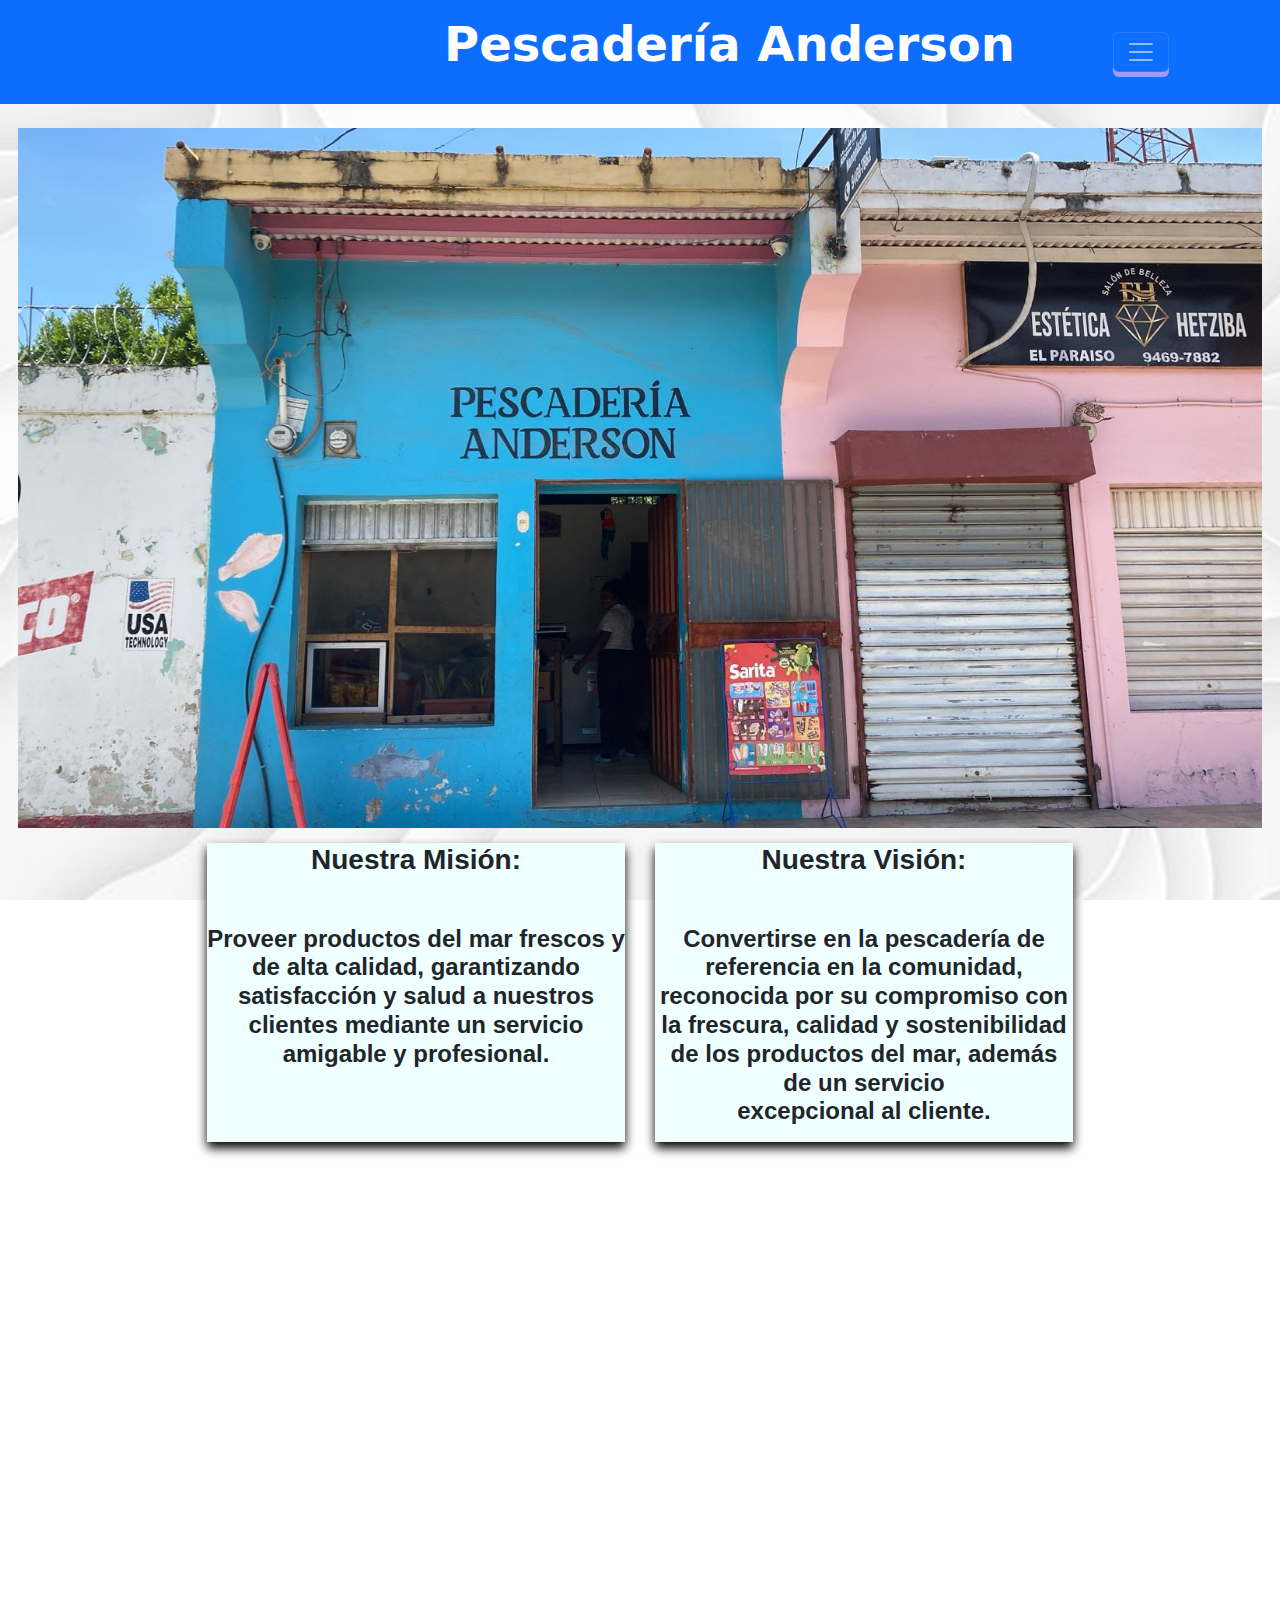
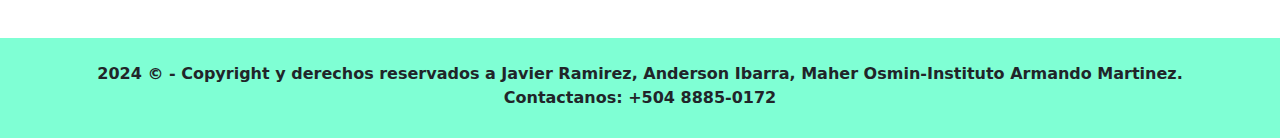
==== index.html @ be1bd589 "Add files via upload" ====
<!DOCTYPE html>
<html lang="en">
<head>
    <meta charset="UTF-8">
    <title>Pescadería Anderson</title> 
    <link href="https://cdn.jsdelivr.net/npm/bootstrap@5.3.3/dist/css/bootstrap.min.css" rel="stylesheet" integrity="sha384-QWTKZyjpPEjISv5WaRU9OFeRpok6YctnYmDr5pNlyT2bRjXh0JMhjY6hW+ALEwIH" crossorigin="anonymous">
    <script src="https://cdn.jsdelivr.net/npm/bootstrap@5.3.3/dist/js/bootstrap.bundle.min.js" integrity="sha384-YvpcrYf0tY3lHB60NNkmXc5s9fDVZLESaAA55NDzOxhy9GkcIdslK1eN7N6jIeHz" crossorigin="anonymous"></script>
    <link rel="stylesheet" href="index.css">
</head>
<body> 
  
<nav class="navbar bg-primary" data-bs-theme="dark">
  <div class="container-fluid">
    <a class="navbar-brand" href="index.html"> <img src="Logodelcolegio.png" alt="" height="75px"> </a> <p> <b> <font size= 7px color="#ffffff"> &nbsp;&nbsp;&nbsp;&nbsp;&nbsp;&nbsp;&nbsp;&nbsp;&nbsp;&nbsp;&nbsp;&nbsp;&nbsp;&nbsp;&nbsp;&nbsp;&nbsp;&nbsp;  Pescadería Anderson </font> </b> </p> 
    <button class="navbar-toggler" type="button" data-bs-toggle="collapse" data-bs-target="#navbarNavDropdown" aria-controls="navbarNavDropdown" aria-expanded="false" aria-label="Toggle navigation">
      <span class="navbar-toggler-icon"></span>
    </button>
    <b>
    <div class="collapse navbar-collapse" id="navbarNavDropdown">
      <ul class="navbar-nav">
        <li class="nav-item">
          <a class="nav-link" href="index.html">Inicio</a>
        </li>
        <li class="nav-item">
          <a class="nav-link" href="Encargados.html">Encargados</a>
        </li>
         <li class="nav-item">
          <a class="nav-link" href="Sub%20Encargados.html">Sub Encargados</a>
        </li>
        <li class="nav-item">
          <a class="nav-link" href="Productos.html">Productos</a>
        </li>
          <li class="nav-item">

        </li>
      </ul>
    </div>
    </b>
  </div>
</nav>
    &nbsp;
   
    <center><img src="Pescaderia.jpg" height="700px"></center>
    
    
       <center>
    <center>
      <div class="style">
        <div class="mision">
          <h3><b>Nuestra Misión:</b></h3>

          <br />

          <p>
            <b>
             <h4> Proveer productos del mar frescos y de alta calidad,
garantizando satisfacción y salud a nuestros clientes
                 mediante un servicio amigable y profesional.</h4>

            </b>
          </p>
        </div>

        <div class="vision">
            <h3><b>Nuestra Visión:</b></h3>

          <br />

          <p>
            <b>
            <h4>Convertirse en la pescadería de referencia en la
comunidad, reconocida por su compromiso con la
frescura, calidad y sostenibilidad de los productos del
                mar, además de un servicio excepcional al cliente.<br></h4>
            </b>
          </p>
        </div>
      </div>
    </center>

     
    </center>
    
    <iframe width="400px" height="300px" src="">
        
    </iframe>
    
    <iframe src="https://www.google.com/maps/embed?pb=!1m18!1m12!1m3!1d3873.6328761758737!2d-86.55480842593371!3d13.86106209475649!2m3!1f0!2f0!3f0!3m2!1i1024!2i768!4f13.1!3m3!1m2!1s0x8f6e15003c9c2ca1%3A0x28b32f16890b727a!2sPescaderia%20Anderson!5e0!3m2!1ses-419!2shn!4v1722788783347!5m2!1ses-419!2shn" width="600" height="450" style="border:0;" allowfullscreen="" loading="lazy" referrerpolicy="no-referrer-when-downgrade"></iframe>
    
      <div class="Contador">
    <div id="sfc1llstkh77zqjyeuh8p3uc9jfthpncnzz"></div><script type="text/javascript" src="https://counter2.optistats.ovh/private/counter.js?c=1llstkh77zqjyeuh8p3uc9jfthpncnzz&down=async" async></script><noscript><a href="https://www.contadorvisitasgratis.com" title="contador de visitas"><img src="https://counter2.optistats.ovh/private/contadorvisitasgratis.php?c=1llstkh77zqjyeuh8p3uc9jfthpncnzz" border="0" title="contador de visitas" alt="contador de visitas"></a></noscript>
    </div>
    
    
    &nbsp;
    
    
    
   <div class="footer">
<br>
 <center> <b> 2024 © - Copyright y derechos reservados a Javier Ramirez, Anderson Ibarra, Maher Osmin-Instituto Armando Martinez. <br>Contactanos: +504 8885-0172 <br> </b> </center>
</div>


</body>
</html>
---- index.css ----
body{
    background-image: url(blanco.jpg);
    background-size: cover;
    background-repeat: no-repeat;
    background-attachment: fixed;
}

nav{
    display: flex;
    align-items: center;
    justify-content: space-between;
    padding-top: 20px;
    padding-left: 5%;
    padding-right: 5%;
    font-weight: bold;
}

h1{
    color: white;
    font-size: 45px;
}


ul li{
    display: inline-block;
    padding: 0px 20px;
}

a{
    color: white;
    text-decoration: none;
}

a:hover{
    color: aqua;
}

.footer{
    height: 100px;
    background-color:aquamarine;
}


/* From Uiverse.io by krlozCJ */ 
button {
  border: none;
  outline: none;
  background-color: #6c5ce7;
  padding: 10px 20px;
  font-size: 12px;
  font-weight: 700;
  color: #fff;
  border-radius: 5px;
  transition: all ease 0.1s;
  box-shadow: 0px 5px 0px 0px #a29bfe;
}

button:active {
  transform: translateY(5px);
  box-shadow: 0px 0px 0px 0px #a29bfe;
}


.style {
  display: flex;
  font-family: Arial;
  width: 70%;
}

.card:hover{
    background-color: lightsteelblue;
    transform: translateY(-3%);
    box-shadow: 5px 5px 5px rgba(0,0,0,0.4);

}

.mision {
  background-color: azure;
  width: 50%;
  margin: 15px;
  box-shadow: 0px 5.5px 10px black;
}

.vision {
  background-color: azure;
  width: 50%;
  margin: 15px;
  box-shadow: 0px 5.5px 10px black;
}

card:hover{
    background-color: lightsteelblue;
    transform: translateY(-3%);
    box-shadow: 5px 5px 5px rgba(0,0,0,0.4);

}


.whatsapp-button {
            background-color: #25D366; /* Color de WhatsApp */
            color: white;
            padding: 10px 20px;
            border: none;
            border-radius: 5px;
            cursor: pointer;
            font-size: 16px;
            text-align: center;
        }
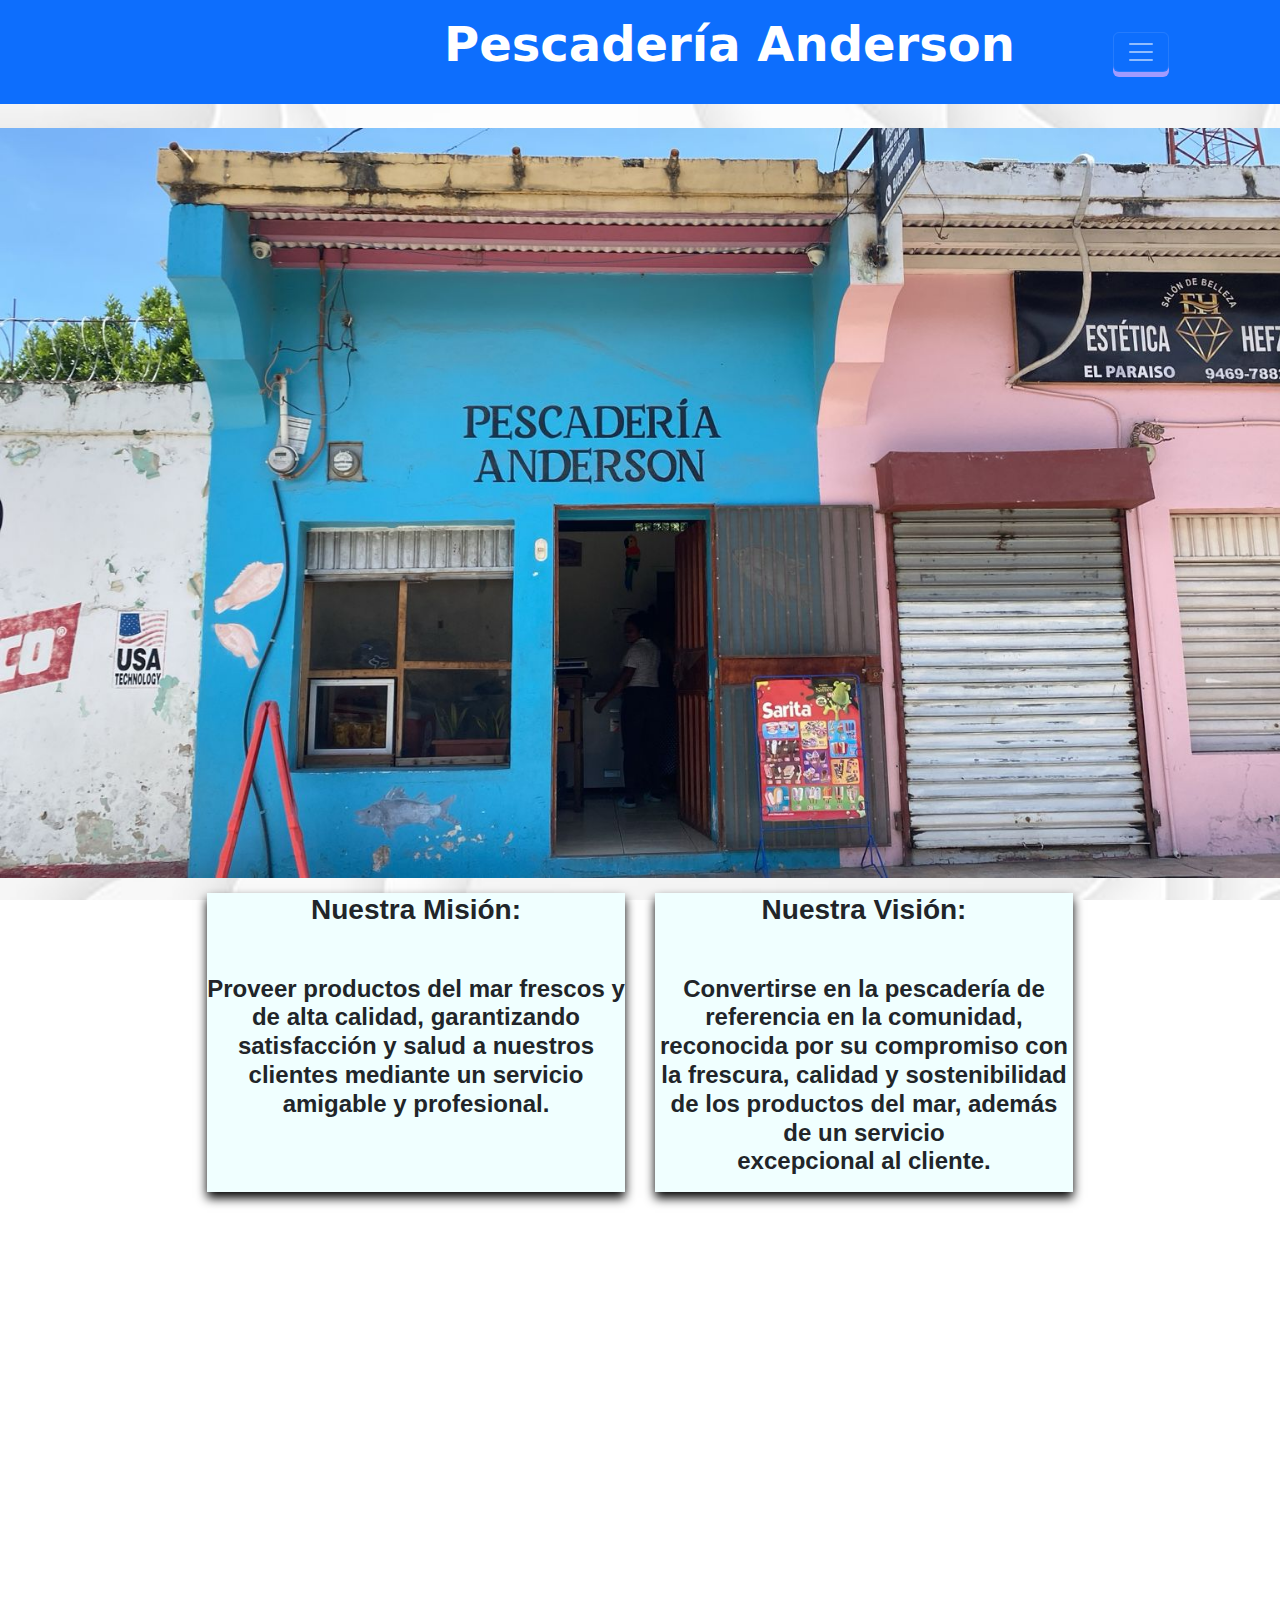
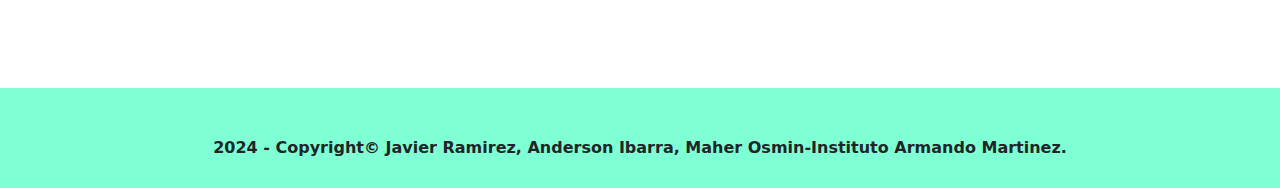
==== commit 4c3f56a2: "Add files via upload" ====
--- a/index.html
+++ b/index.html
@@ -30,6 +30,9 @@
         <li class="nav-item">
           <a class="nav-link" href="Productos.html">Productos</a>
         </li>
+       <li class="nav-item">
+          <a class="nav-link" href="Contactanos.html">Contactanos</a>
+        </li>
           <li class="nav-item">
 
         </li>
@@ -40,7 +43,7 @@
 </nav>
     &nbsp;
    
-    <center><img src="Pescaderia.jpg" height="700px"></center>
+    <center><img src="Pescaderia.jpg" height="750px"></center>
     
     
        <center>
@@ -97,8 +100,8 @@
     
     
    <div class="footer">
-<br>
- <center> <b> 2024 © - Copyright y derechos reservados a Javier Ramirez, Anderson Ibarra, Maher Osmin-Instituto Armando Martinez. <br>Contactanos: +504 8885-0172 <br> </b> </center>
+<br><br>
+ <center> <b> 2024 - Copyright© Javier Ramirez, Anderson Ibarra, Maher Osmin-Instituto Armando Martinez.  <br> </b> </center>
 </div>
 
 
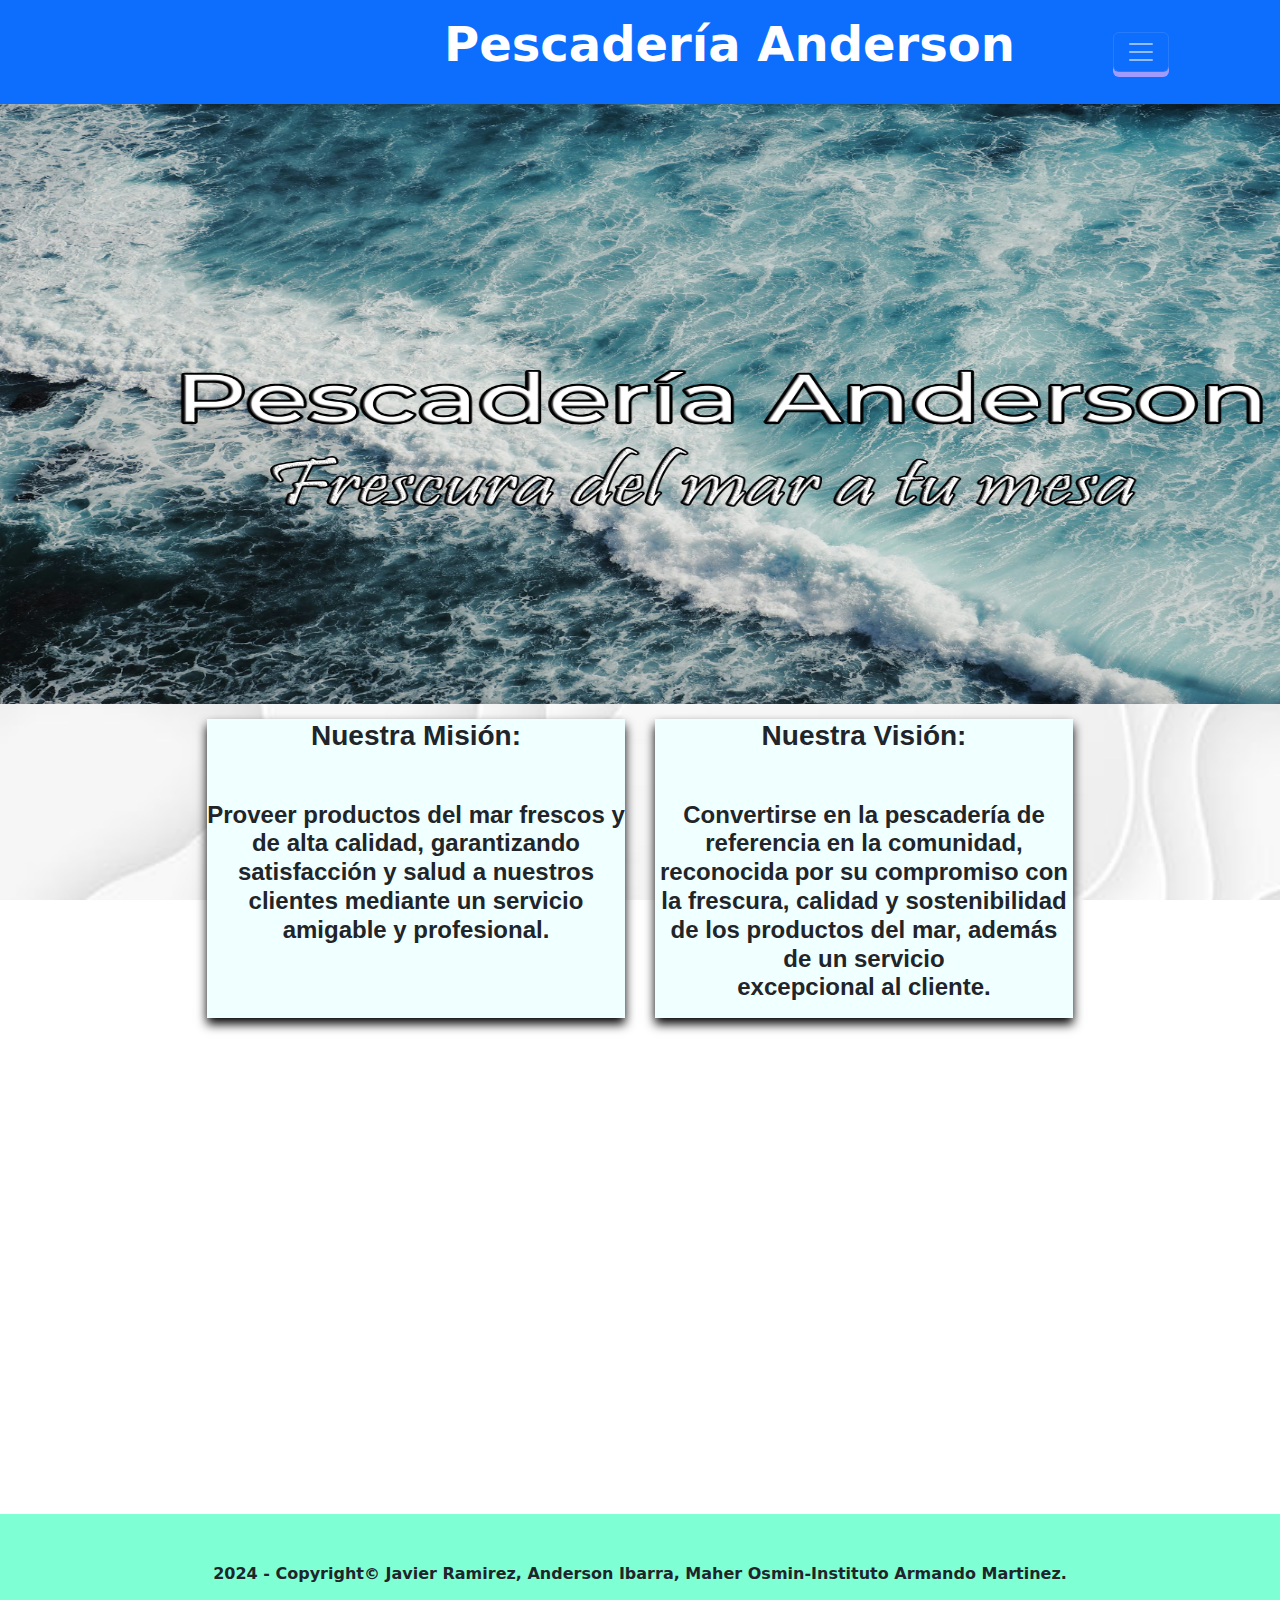
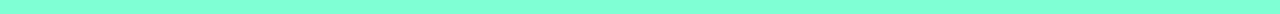
==== commit 44742785: "Add files via upload" ====
--- a/index.html
+++ b/index.html
@@ -31,7 +31,7 @@
           <a class="nav-link" href="Productos.html">Productos</a>
         </li>
        <li class="nav-item">
-          <a class="nav-link" href="Contactanos.html">Contactanos</a>
+          <a class="nav-link" href="contactanos.html">Contactanos</a>
         </li>
           <li class="nav-item">
 
@@ -41,11 +41,15 @@
     </b>
   </div>
 </nav>
-    &nbsp;
    
-    <center><img src="Pescaderia.jpg" height="750px"></center>
-    
-    
+   <center>
+   <div class="img1">
+    <img src="OceanoAnder.jpg" height="600px;" width="1355px">     
+       </div>
+     </center>
+      
+      
+      
        <center>
     <center>
       <div class="style">
--- a/index.css
+++ b/index.css
@@ -95,14 +95,10 @@
 
 }
 
+img1{
+    height: 600px;
+}
 
-.whatsapp-button {
-            background-color: #25D366; /* Color de WhatsApp */
-            color: white;
-            padding: 10px 20px;
-            border: none;
-            border-radius: 5px;
-            cursor: pointer;
-            font-size: 16px;
-            text-align: center;
-        }
+
+
+
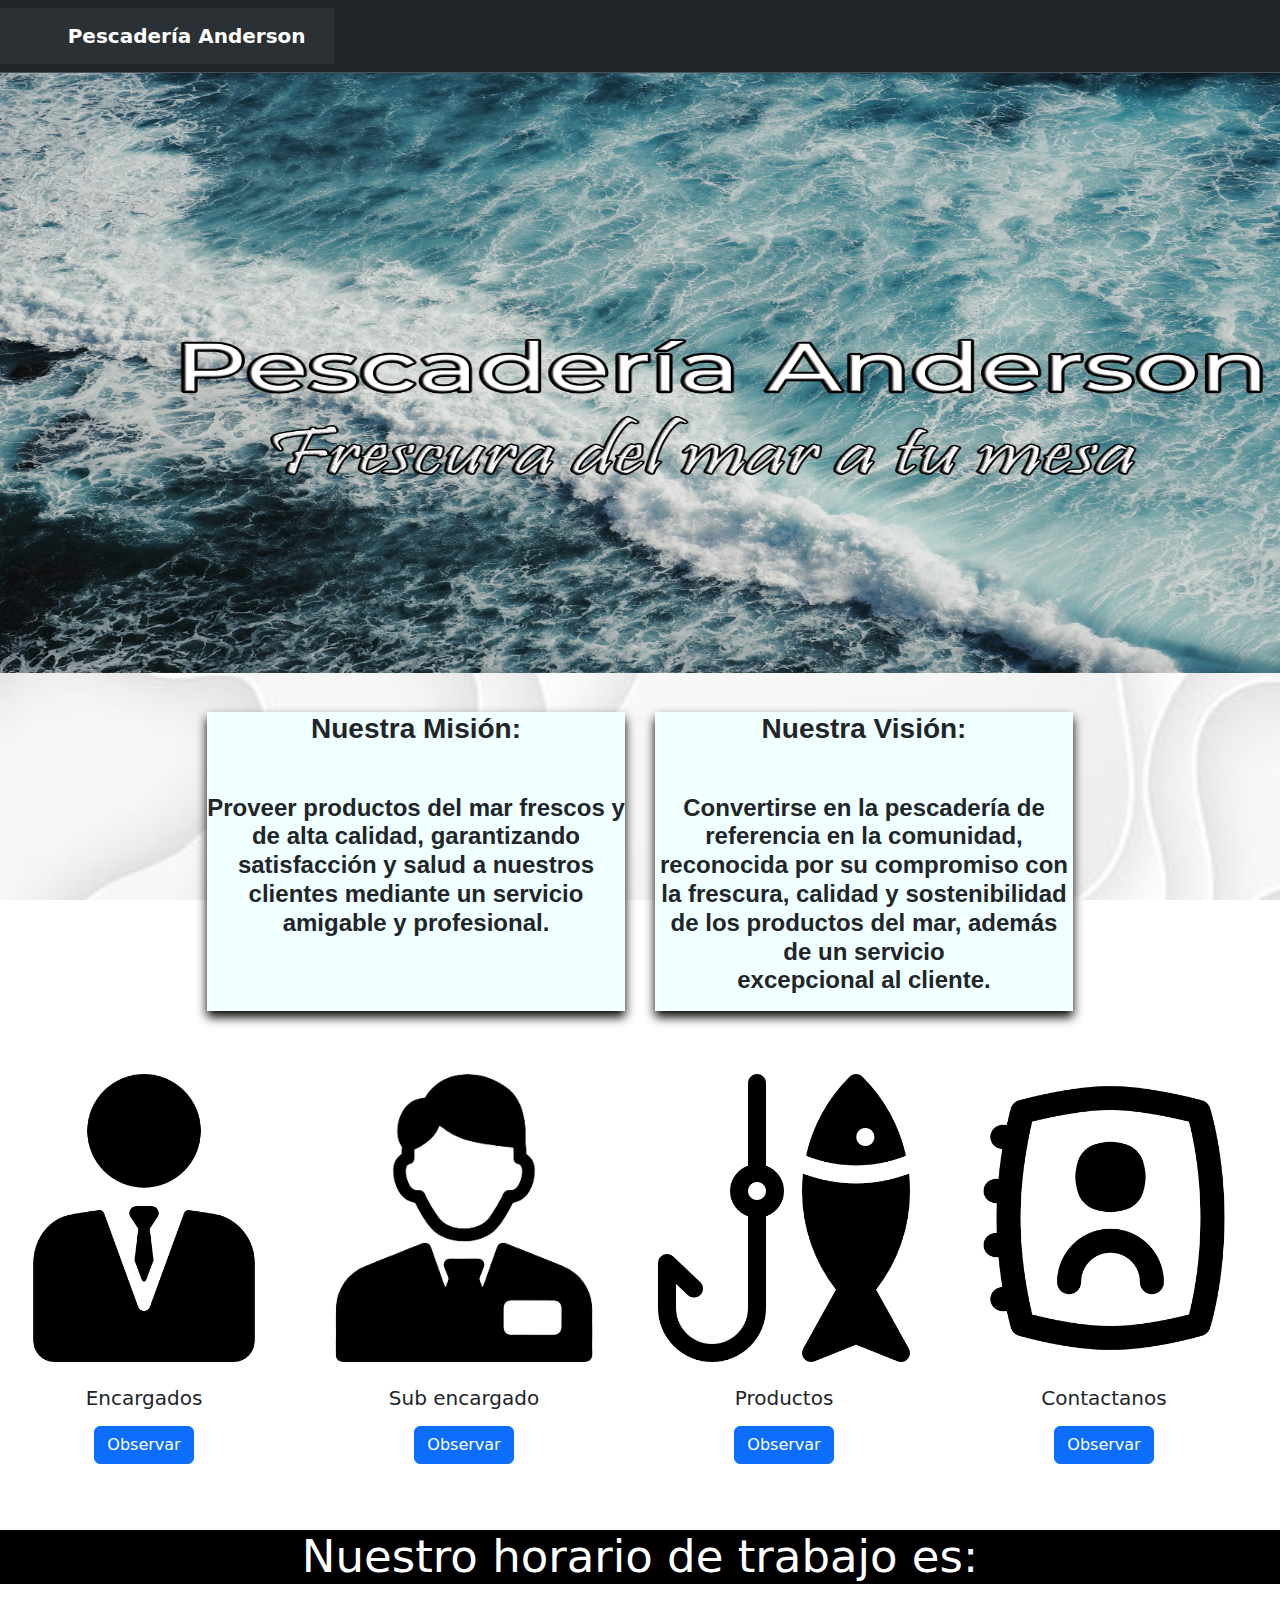
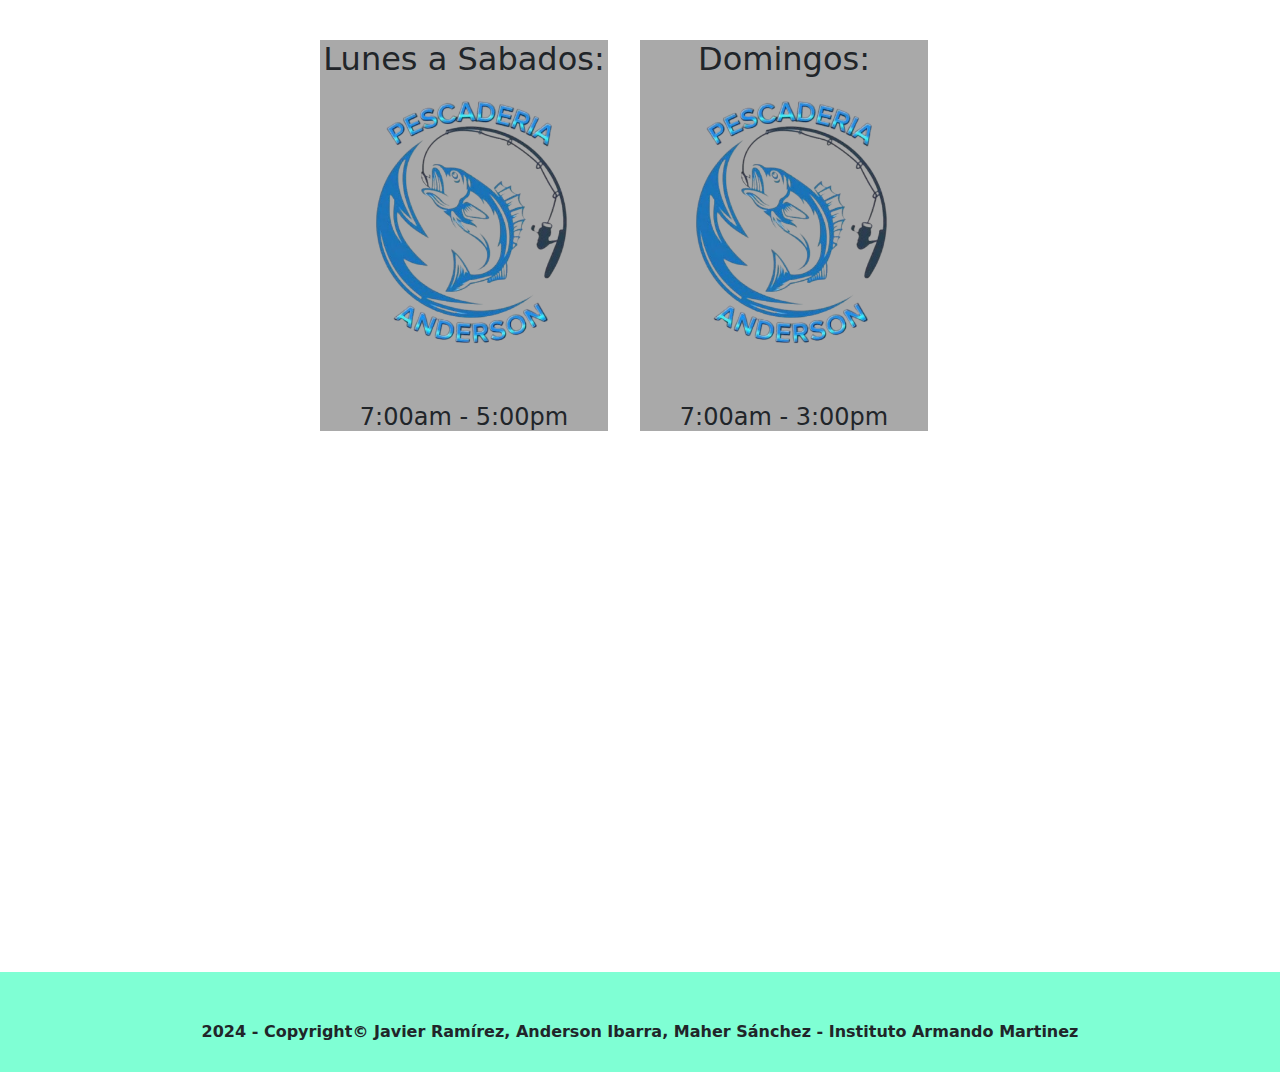
==== commit 3dc53ca5: "Add files via upload" ====
--- a/index.html
+++ b/index.html
@@ -9,38 +9,24 @@
 </head>
 <body> 
   
-<nav class="navbar bg-primary" data-bs-theme="dark">
-  <div class="container-fluid">
-    <a class="navbar-brand" href="index.html"> <img src="Logodelcolegio.png" alt="" height="75px"> </a> <p> <b> <font size= 7px color="#ffffff"> &nbsp;&nbsp;&nbsp;&nbsp;&nbsp;&nbsp;&nbsp;&nbsp;&nbsp;&nbsp;&nbsp;&nbsp;&nbsp;&nbsp;&nbsp;&nbsp;&nbsp;&nbsp;  Pescadería Anderson </font> </b> </p> 
-    <button class="navbar-toggler" type="button" data-bs-toggle="collapse" data-bs-target="#navbarNavDropdown" aria-controls="navbarNavDropdown" aria-expanded="false" aria-label="Toggle navigation">
-      <span class="navbar-toggler-icon"></span>
-    </button>
-    <b>
-    <div class="collapse navbar-collapse" id="navbarNavDropdown">
-      <ul class="navbar-nav">
-        <li class="nav-item">
-          <a class="nav-link" href="index.html">Inicio</a>
-        </li>
-        <li class="nav-item">
-          <a class="nav-link" href="Encargados.html">Encargados</a>
-        </li>
-         <li class="nav-item">
-          <a class="nav-link" href="Sub%20Encargados.html">Sub Encargados</a>
-        </li>
-        <li class="nav-item">
-          <a class="nav-link" href="Productos.html">Productos</a>
-        </li>
-       <li class="nav-item">
-          <a class="nav-link" href="contactanos.html">Contactanos</a>
-        </li>
-          <li class="nav-item">
+  <center>
+  <nav class="navbar bg-dark border-bottom border-body" data-bs-theme="dark">
+  
 
-        </li>
-      </ul>
+  <center>
+<div class="container1">
+  <nav class="navbar navbar-expand-lg bg-body-tertiary">
+    <div class="container-fluid">
+        <a class="navbar-brand" href="#">&nbsp;&nbsp;&nbsp;&nbsp;&nbsp;&nbsp;&nbsp;&nbsp;Pescadería Anderson</a>
     </div>
-    </b>
-  </div>
-</nav>
+  </nav>
+</div>
+      </center>
+      </nav>
+    </center>
+
+   
+   
    
    <center>
    <div class="img1">
@@ -48,7 +34,7 @@
        </div>
      </center>
       
-      
+      <br>
       
        <center>
     <center>
@@ -88,12 +74,97 @@
      
     </center>
     
+    
+    <center>
+    <br><br>
+ <div class="card1" style="width: 18rem;">
+  <img src="encar.png" class="card-img-top" alt="...">
+  <div class="card-body">
+    <h5 class="card-title"><br>Encargados</h5>
+    <p class="card-text"></p>
+    <a href="Encargados.html" class="btn btn-primary">Observar</a>
+  </div>
+</div>
+  
+  <div class="card2" style="width: 18rem;">
+  <img src="Sub2.png" class="card-img-top" alt="...">
+  <div class="card-body">
+    <h5 class="card-title"><br>Sub encargado</h5>
+    <p class="card-text"></p>
+    <a href="Sub%20Encargados.html" class="btn btn-primary">Observar</a>
+  </div>
+</div>
+  
+  <div class="card3" style="width: 18rem;">
+  <img src="pescar.png" class="card-img-top" alt="...">
+  <div class="card-body">
+    <h5 class="card-title"><br>Productos</h5>
+    <p class="card-text"></p>
+    <a href="Productos.html" class="btn btn-primary">Observar</a>
+  </div>
+</div>
+  
+  <div class="card4" style="width: 18rem;">
+  <img src="libreta-de-direcciones.png" class="card-img-top" alt="...">
+  <div class="card-body">
+    <h5 class="card-title"><br>Contactanos</h5>
+    <p class="card-text"></p>
+    <a href="contactanos.html" class="btn btn-primary">Observar</a>
+  </div>
+</div>
+   
+   
+    </center>
+    
+    
+    
+    
+    <br><br><br><br><br><br><br><br><br><br><br><br><br><br><br><br><br><br><br>
+    
+    <center>
+    
+    
+    
+    <div class="texto"> <h1>Nuestro horario de trabajo es:</h1> </div>   
+    
+        
+    <div class="container">
+    <br><br>
+    <div class="card5" style="width: 18rem;">
+ 
+  <div class="cardHorario">
+      <h5 class="card-title"><h2>Lunes a Sabados:</h2></h5>
+      <img src="logo2.png" height="300px">
+      <p class="card-text"><h4>7:00am - 5:00pm</h4></p>
+   
+  </div>
+</div>
+   
+   
+   <div class="card6" style="width: 18rem;">
+  
+  <div class="cardHorario2">
+      <h5 class="card-title"><h2>Domingos:</h2></h5>
+       <img src="logo2.png" height="300px">    
+      <p class="card-text"><h4>7:00am - 3:00pm</h4></p>
+  </div>
+</div>
+        </div>
+    </center>
+    
+    
     <iframe width="400px" height="300px" src="">
         
     </iframe>
+    <br><br><br><br><br><br><br>
+    
+    <center>
     
     <iframe src="https://www.google.com/maps/embed?pb=!1m18!1m12!1m3!1d3873.6328761758737!2d-86.55480842593371!3d13.86106209475649!2m3!1f0!2f0!3f0!3m2!1i1024!2i768!4f13.1!3m3!1m2!1s0x8f6e15003c9c2ca1%3A0x28b32f16890b727a!2sPescaderia%20Anderson!5e0!3m2!1ses-419!2shn!4v1722788783347!5m2!1ses-419!2shn" width="600" height="450" style="border:0;" allowfullscreen="" loading="lazy" referrerpolicy="no-referrer-when-downgrade"></iframe>
-    
+    </center>
+     
+     
+     
       <div class="Contador">
     <div id="sfc1llstkh77zqjyeuh8p3uc9jfthpncnzz"></div><script type="text/javascript" src="https://counter2.optistats.ovh/private/counter.js?c=1llstkh77zqjyeuh8p3uc9jfthpncnzz&down=async" async></script><noscript><a href="https://www.contadorvisitasgratis.com" title="contador de visitas"><img src="https://counter2.optistats.ovh/private/contadorvisitasgratis.php?c=1llstkh77zqjyeuh8p3uc9jfthpncnzz" border="0" title="contador de visitas" alt="contador de visitas"></a></noscript>
     </div>
@@ -105,7 +176,7 @@
     
    <div class="footer">
 <br><br>
- <center> <b> 2024 - Copyright© Javier Ramirez, Anderson Ibarra, Maher Osmin-Instituto Armando Martinez.  <br> </b> </center>
+ <center> <b> 2024 - Copyright© Javier Ramírez, Anderson Ibarra, Maher Sánchez - Instituto Armando Martinez  <br> </b> </center>
 </div>
 
 
--- a/index.css
+++ b/index.css
@@ -95,10 +95,61 @@
 
 }
 
-img1{
-    height: 600px;
+.card1{
+    position: absolute;
+}
+
+.card2{
+position: absolute;
+    left: 25%;
+}
+
+.card3{
+position: absolute;
+    left: 50%;
+}
+
+.card4{
+position: absolute;
+    left: 75%;
+}
+
+.card5{
+    position: absolute;
+    left: 25%;
+}
+
+.card6{
+position: absolute;
+    left: 50%;
+}
+
+
+.cardHorario{
+    background-color: darkgray;
+    transition: 200ms;
+}
+
+.cardHorario:hover{
+    background-color: lightsteelblue;
+    transform: translateY(-3%);
+    box-shadow: 5px 5px 5px rgba(0,0,0,0.4);
 }
 
 
 
 
+.cardHorario2{
+    background-color: darkgray;
+    transition: 200ms;
+}
+
+.cardHorario2:hover{
+    background-color: lightsteelblue;
+    transform: translateY(-3%);
+    box-shadow: 5px 5px 5px rgba(0,0,0,0.4);
+}
+
+.texto{
+    background-color: black;
+}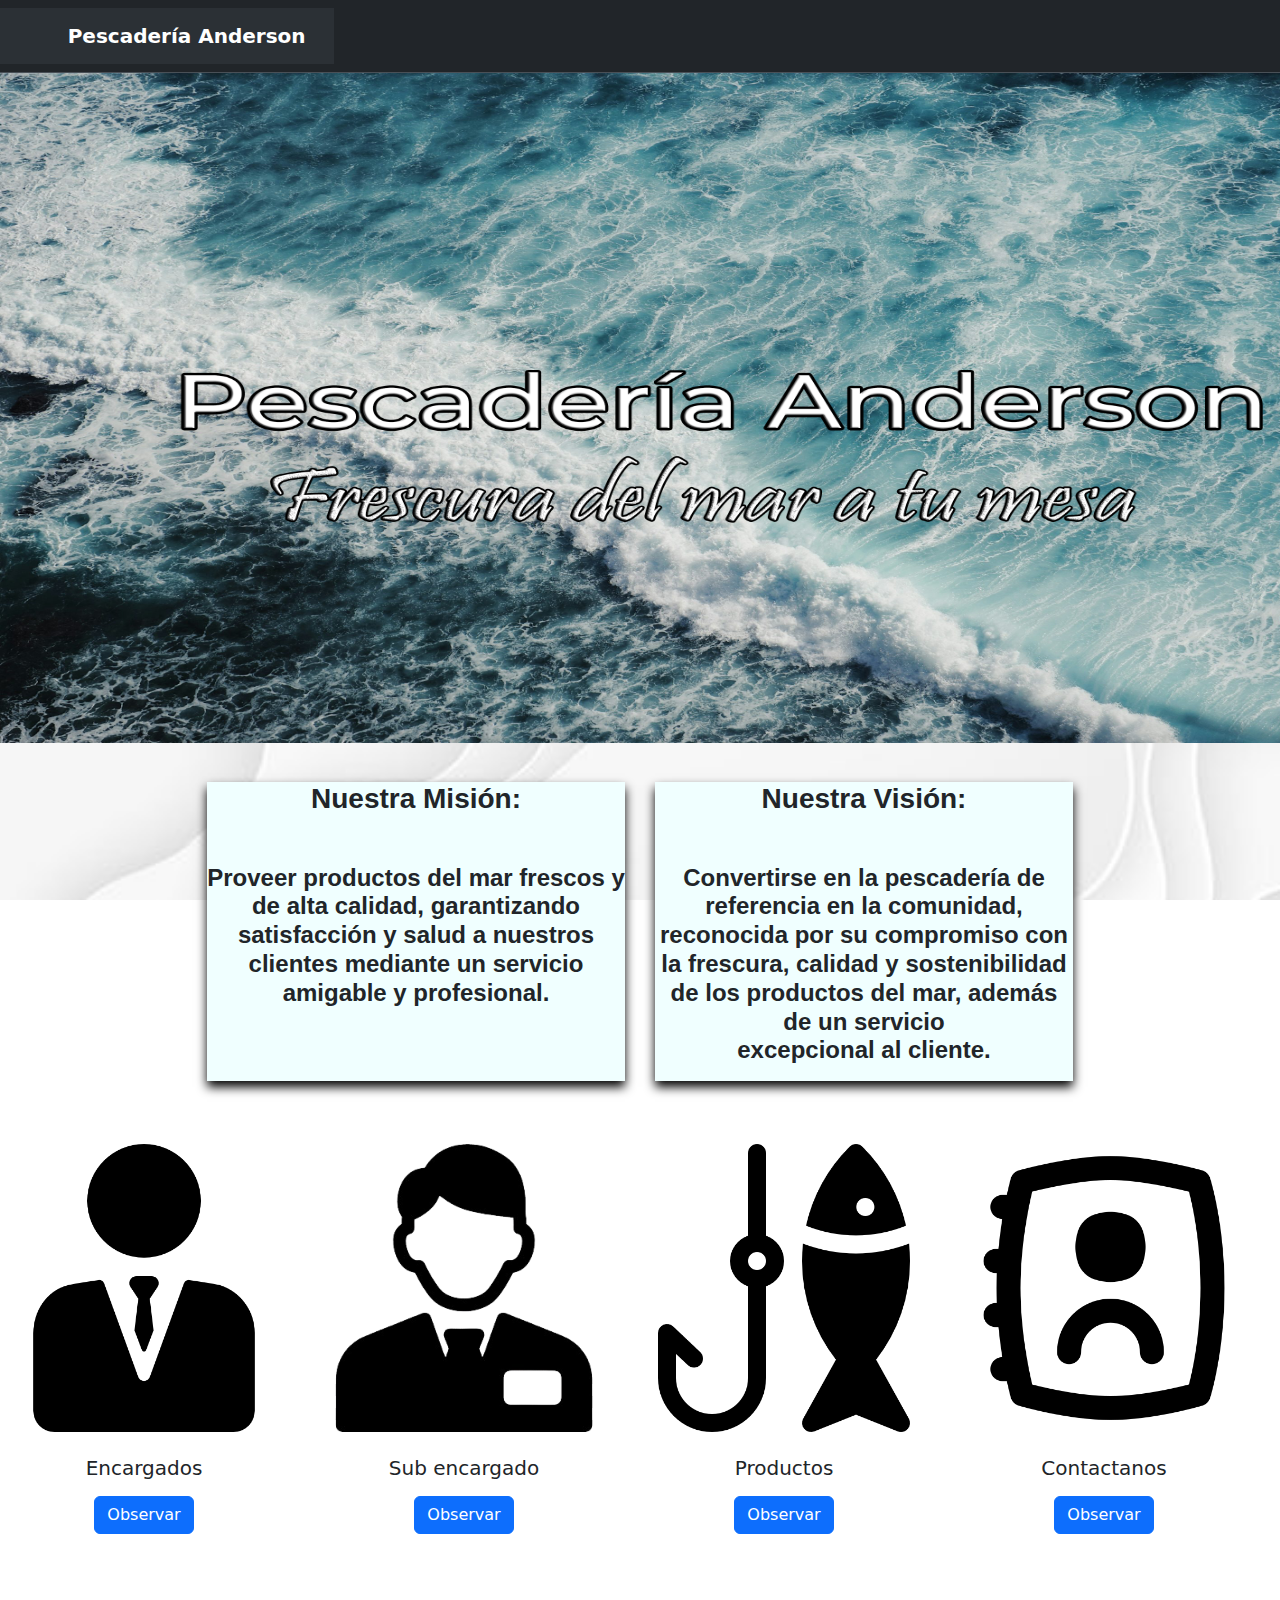
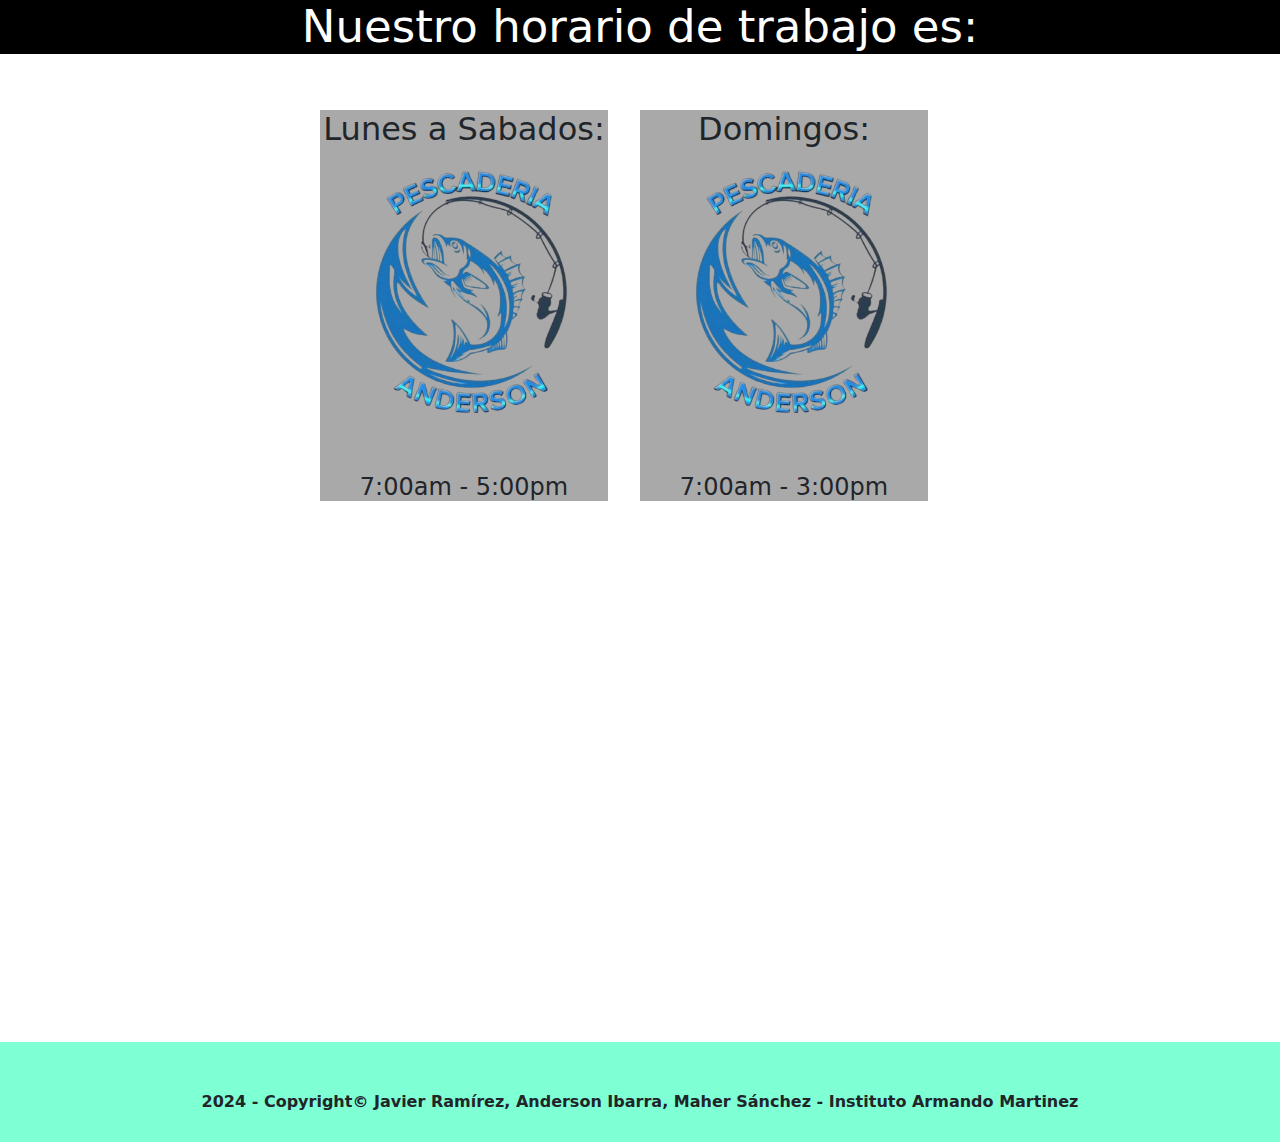
==== commit de83a100: "Add files via upload" ====
--- a/index.html
+++ b/index.html
@@ -30,7 +30,7 @@
    
    <center>
    <div class="img1">
-    <img src="OceanoAnder.jpg" height="600px;" width="1355px">     
+    <img src="OceanoAnder.jpg" height="670px;" width="1355px">     
        </div>
      </center>
       
